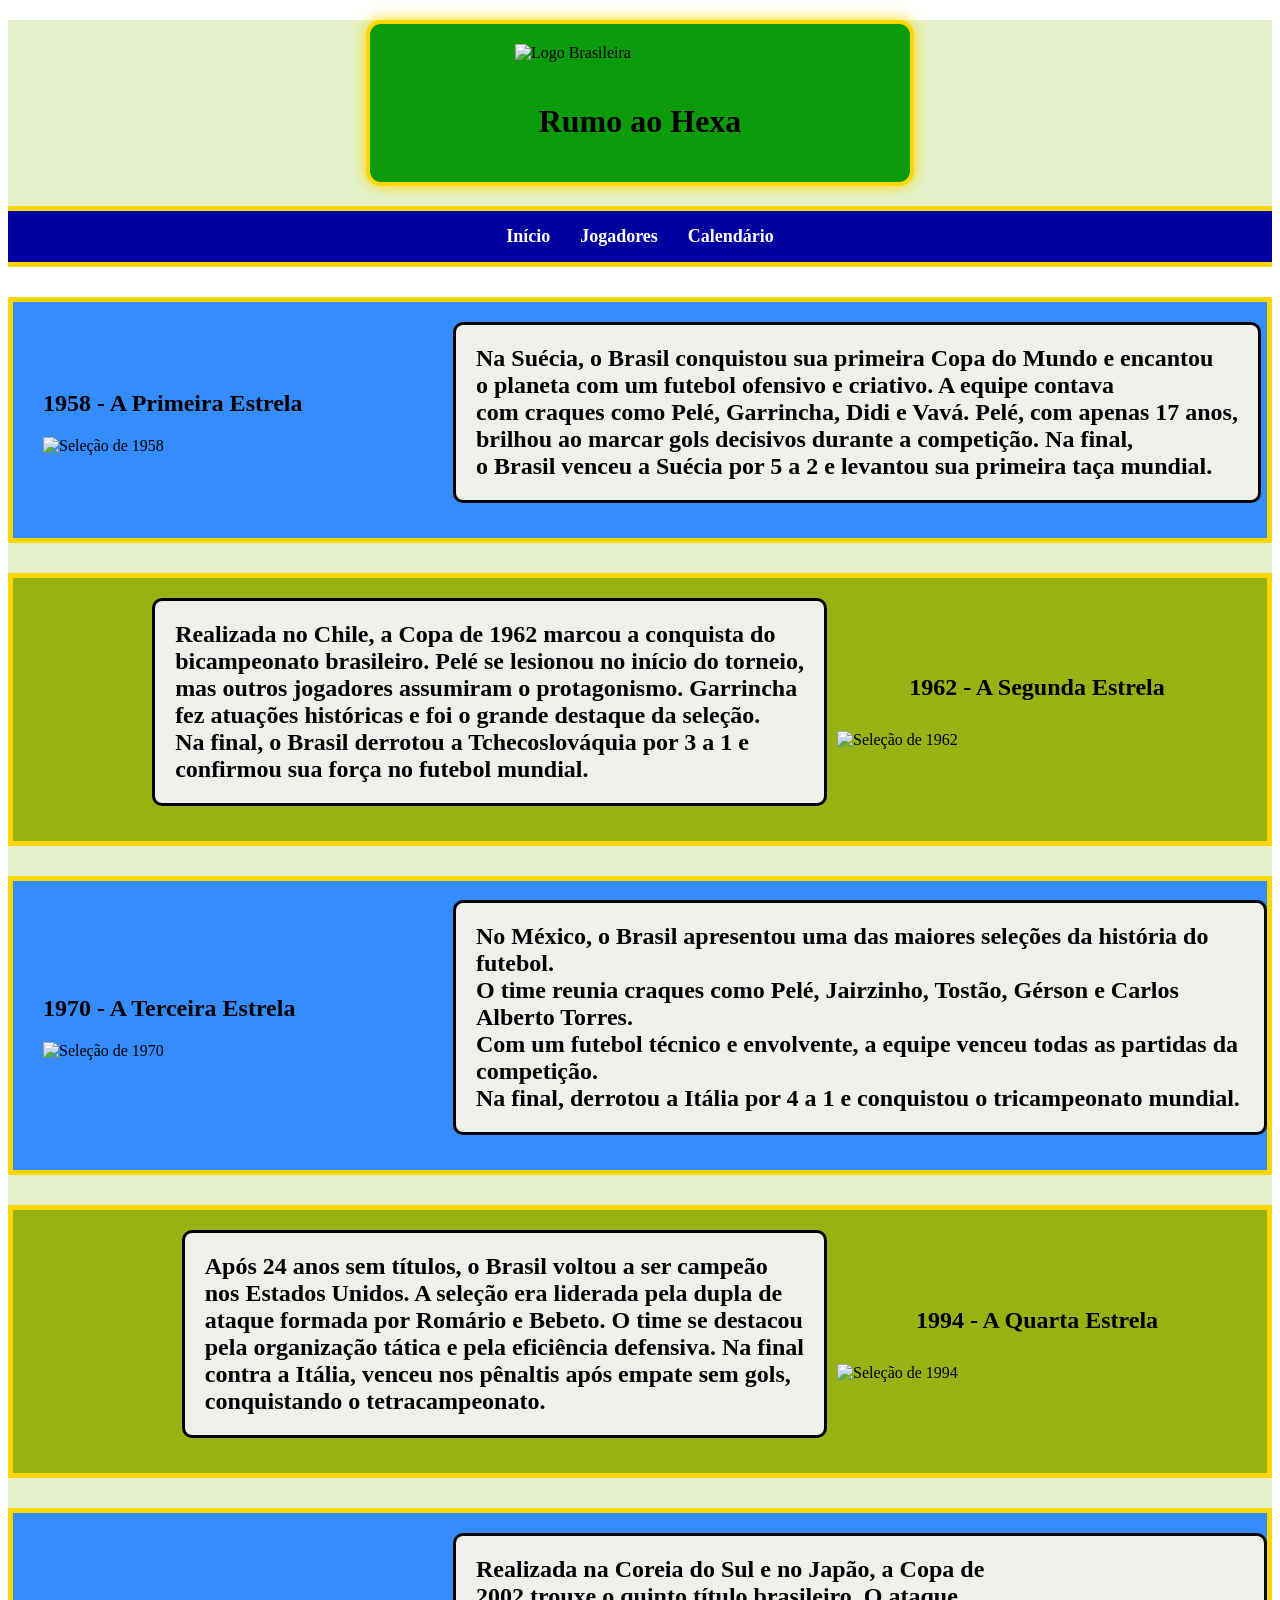
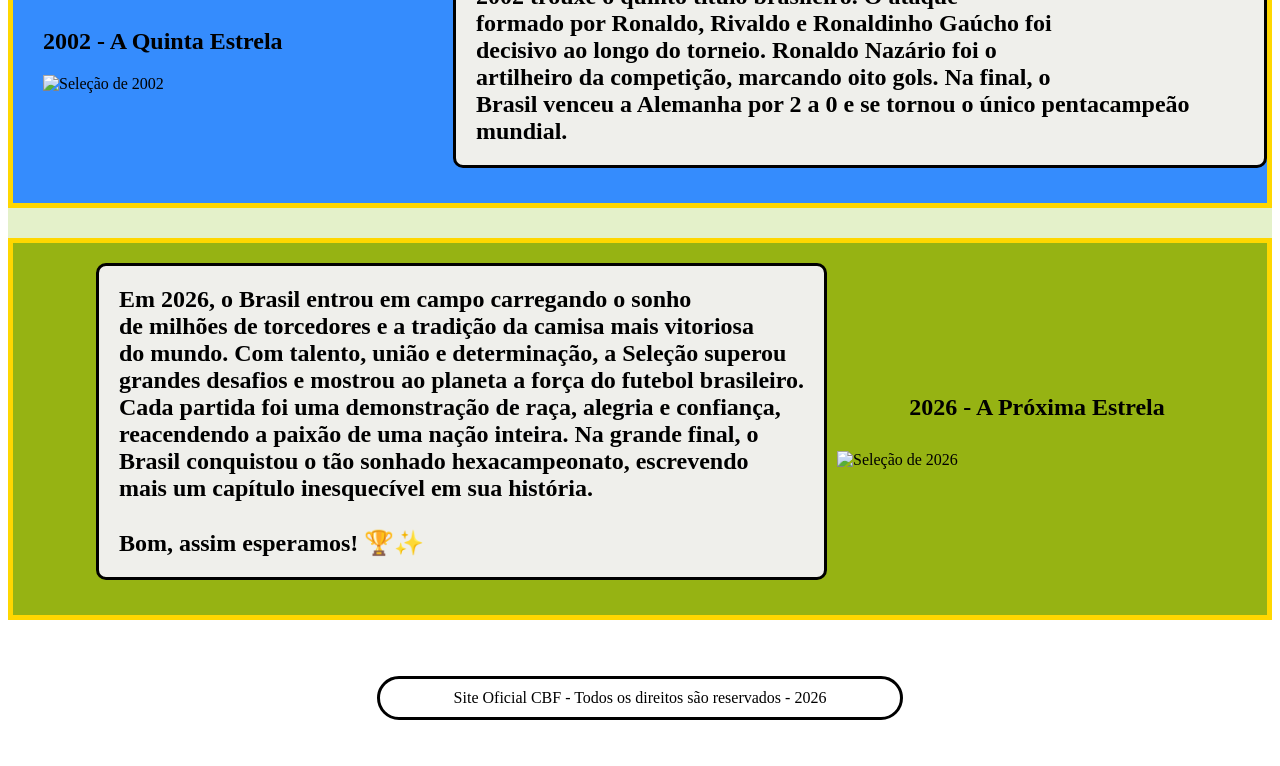
==== hexa.html @ 39a954f6 "primeiro commit" ====
<!DOCTYPE html>
<html lang="en">

<head>
    <meta charset="UTF-8">
    <meta name="viewport" content="width=device-width, initial-scale=1.0">
    <title>Rumo ao Hexa!</title>
    <link rel="stylesheet" href="css/style.css">
</head>

<body>
    <header class="fundinho1">
        <div class="cabecalho1">

            <img src="https://i.pinimg.com/736x/8e/f7/f2/8ef7f26dd135dd692859538a67ccbfe1.jpg" alt="Logo Brasileira"
                width="250" height="auto">

            <h1 class="titupag">Rumo ao Hexa</h1>

        </div>
        <div class="navega">
            <nav>
                <ul>
                    <li><a href="index.html">Início</a></li>
                    <li><a href="jogadores.html">Jogadores</a></li>
                    <li><a href="calendario.html">Calendário</a></li>
                </ul>
            </nav>
        </div>
    </header>

    <div class="linhas"></div>

    <section class="fundinho1">

        <div class="titulos9">
            <div class="titulo02">
                <h1>1958 - A Primeira Estrela</h1>

                <div class="conteudo">

                    <img src="https://crfb.museudofutebol.org/anexos/imagem/499456/w:640/h:640/c:0" alt="Seleção de 1958"
                    width="400" height="auto">
                </div>

            </div>
            <h2 class="est1">
                Na Suécia, o Brasil conquistou sua primeira Copa do Mundo e encantou
                <br> o planeta com um futebol ofensivo e criativo.
                A equipe contava
                <br> com craques como Pelé, Garrincha, Didi e Vavá.
                Pelé, com apenas 17 anos,
                <br> brilhou ao marcar gols decisivos durante a competição.
                Na final,
                <br> o Brasil venceu a Suécia por 5 a 2 e levantou sua primeira taça mundial.
            </h2>
        </div>

       

        <div class="linhas"></div>

        <div class="titulos1">
            <h2 class="est2">Realizada no Chile, a Copa de 1962 marcou a conquista do
                <br>bicampeonato brasileiro.
                Pelé se lesionou no início do torneio,
                <br>mas outros jogadores assumiram o protagonismo.
                Garrincha
                <br>fez atuações históricas e foi o grande destaque da seleção.
                <br>Na final, o Brasil derrotou a Tchecoslováquia por 3 a 1 e
                <br>confirmou sua força no futebol mundial.
            </h2>
            <div class="titulo01">

                <h1>1962 - A Segunda Estrela</h1>

                <div class="conteudo">



                    <img src="https://i.pinimg.com/1200x/f5/26/b0/f526b0eee6489e0107a037c20219e3b4.jpg"
                        alt="Seleção de 1962" width="400" height="auto">

                </div>

            </div>
        </div>

        <div class="linhas"></div>

        <div class="titulos9">
            <div class="titulo02">
                <h1>1970 - A Terceira Estrela</h1>

                <div class="conteudo">

                    <img src="https://i.pinimg.com/1200x/bd/3f/70/bd3f70a12b6f508e7a1db24d418e9f1c.jpg"
                        alt="Seleção de 1970" width="400" height="auto">
                </div>

            </div>
            <h2 class="est1">
                No México, o Brasil apresentou uma das maiores seleções da história do futebol.
                <br> O time reunia craques como Pelé, Jairzinho, Tostão, Gérson e Carlos Alberto Torres.
                <br> Com um futebol técnico e envolvente, a equipe venceu todas as partidas da competição.
                <br> Na final, derrotou a Itália por 4 a 1 e conquistou o tricampeonato mundial.
                <br>
            </h2>
        </div>

        <div class="linhas"></div>

        <div class="titulos1">
            <h2 class="est2">
                Após 24 anos sem títulos, o Brasil voltou a ser campeão
                <br>nos Estados Unidos.
                A seleção era liderada pela dupla de
                <br> ataque formada por Romário e Bebeto.
                O time se destacou
                <br> pela organização tática e pela eficiência defensiva.
                Na final
                <br>contra a Itália, venceu nos pênaltis após empate sem gols,
                <br> conquistando o tetracampeonato.
            </h2>
            <div class="titulo01">

                <h1>1994 - A Quarta Estrela</h1>

                <div class="conteudo">


                    <img src="https://i.pinimg.com/1200x/62/51/db/6251db950dcbb1b071a514f2da467535.jpg"
                        alt="Seleção de 1994" width="400" height="auto">

                </div>

            </div>
        </div>

        <div class="linhas"></div>

        <div class="titulos9">
            <div class="titulo02">
                <h1>2002 - A Quinta Estrela</h1>

                <div class="conteudo">

                    <img src="https://i.pinimg.com/1200x/12/29/3d/12293d075efcef2bb34e04aed95283e6.jpg"
                        alt="Seleção de 2002" width="400" height="auto">
                </div>

            </div>
            <h2 class="est1">
                Realizada na Coreia do Sul e no Japão, a Copa de
                <br> 2002 trouxe o quinto título brasileiro.
                O ataque
                <br> formado por Ronaldo, Rivaldo e Ronaldinho Gaúcho foi
                <br> decisivo ao longo do torneio.
                Ronaldo Nazário foi o
                <br> artilheiro da competição, marcando oito gols.
                Na final, o
                <br> Brasil venceu a Alemanha por 2 a 0 e se tornou o único pentacampeão mundial.
                <br>

            </h2>
        </div>




        <div class="linhas"></div>

        <div class="titulos1">
            <h2 class="est2">
                Em 2026, o Brasil entrou em campo carregando o sonho
                <br> de milhões de torcedores e a tradição da camisa
                mais vitoriosa
                <br> do mundo.
                Com talento, união e determinação, a Seleção superou
                <br> grandes desafios e mostrou ao planeta a força do
                futebol brasileiro. <br>
                Cada partida foi uma demonstração de raça, alegria e confiança,
                <br> reacendendo a paixão de uma nação
                inteira.
                Na grande final, o
                <br> Brasil conquistou o tão sonhado hexacampeonato, escrevendo
                <br> mais um capítulo
                inesquecível em sua história.
                <br><br> Bom, assim esperamos! 🏆✨
            </h2>
            <div class="titulo01">

                <h1>2026 - A Próxima Estrela</h1>

                <div class="conteudo">


                    <img src="https://i.pinimg.com/1200x/fd/5b/05/fd5b05b0379e5cc12d2f634c26e0e06d.jpg"
                        alt="Seleção de 2026" width="400" height="auto">

                </div>

            </div>
        </div>



    </section>
    <br><br>
    <div class="final123">
        <footer class="finalzin">
            Site Oficial CBF - Todos os direitos são reservados - 2026
        </footer>
    </div>
    <br>
</body>

</html>
---- css/style.css ----
.jogadores {
    display: flex;
    justify-content: center;
    flex-wrap: wrap;
    gap: 120px;
}

.jogador {
    text-align: center;
}

.jogador img {
    border-radius: 10px;
    transition: 0.3s;



    border-top: 8px solid gold;
    margin-top: 15px;
    padding-top: 1px;

    border-left: 8px solid gold;
    margin-top: 15px;
    padding: 1px;

    border-right: 8px solid gold;
    margin-top: 15px;
    padding: 1px;
}

.jogador img {
    border-bottom: 8px solid gold;
    padding-bottom: 1px;
}

.agenda h1 {
    text-align: center;
    margin-bottom: 30px;
}

.agenda {

    border-top: 3px solid gold;
    padding-top: 20px;
    margin-top: 30px;
}

.time {
    text-align: center;
}

.time h2 {
    margin-bottom: 10px;
}

.time img {
    width: 120px;
}

.vs {
    color: darkred;
    font-size: 30px;
    font-weight: bold;

    margin-top: 50px;
}

.jogo {
    display: flex;
    justify-content: center;
    align-items: center;
    gap: 40px;

    border: 2px solid gold;
    border-radius: 10px;

    padding: 30px;

    width: 600px;

    margin: 30px auto;
}



.jogador img:hover {
    transform: scale(1.05);
}

.cabecalho {
    display: flex;
    flex-direction: column;
    align-items: center;
    justify-content: center;
    gap: 20px;

    background-color: rgb(11, 155, 11);

    width: 500px;
    margin: 20px auto;

    border: 4px solid gold;
    border-radius: 15px;

    padding: 20px;

    box-shadow: 0 0 15px gold;
}

.cabecalho1 {
    display: flex;
    flex-direction: column;
    align-items: center;
    justify-content: center;
    gap: 20px;

    background-color: rgb(11, 155, 11);

    width: 500px;
    margin: 20px auto;

    border: 4px solid gold;
    border-radius: 15px;

    padding: 20px;

    box-shadow: 0 0 15px gold;
}

.testos {
    display: flex;
    justify-content: center;
    align-items: center;
    gap: 6px;
}

.fundinho1 {
    background-color: rgb(228, 241, 202);
}

.logo {
    width: 120;
    height: auto;

    margin-top: 30px;
}

nav {
    border-top: 5px solid gold;
    margin-top: 15px;
    padding-top: 15px;

    background-color: rgb(0, 0, 160);
}

nav {
    border-bottom: 5px solid gold;
    padding-bottom: 15px;

}

.navega ul {
    display: flex;
    justify-content: center;
    gap: 30px;
    list-style: none;
    padding: 0;
    margin: 0;

}

.navega a {
    text-decoration: none;
    color: white;
    font-weight: bold;
    font-size: 18px;

}

.navega a:hover {
    color: gold;
}

.mensagem {
    border-top: 5px solid gold;
    padding-top: 15px;
}

.finalzin {
    text-align: center;
}

.mensagem2 {
    text-align: center;
}

.botao {
    background-color: rgb(255, 255, 255);
    color: blue;
    padding: 10px 20px;
    border-radius: 5px;

}

.botao:hover {
    background-color: solid gold;
    color: green;
}

.gks {
    display: flex;
    justify-content: center;
    align-items: center;
    gap: 15px;

    border: 4px solid green;
    padding: 10px;

}

.defen {
    display: flex;
    justify-content: center;
    align-items: center;
    gap: 10px;

    border: 4px solid blue;
    padding: 10px;
}

.est2 {
    border: 3px solid;
    border-radius: 10px;
    padding: 20px;
    background-color: rgb(239, 239, 235)
}

.est1 {
    border: 3px solid;
    border-radius: 10px;
    padding: 20px;
    background-color: rgb(239, 239, 235)
}

.meioca {
    display: flex;
    justify-content: center;
    align-items: center;
    gap: 10px;

    border: 4px solid green;
    padding: 10px;
}

.titulo01 h1 {
    text-align: center;
    margin-bottom: 30px;
}


.titulos1 {
    display: flex;
    justify-content: right;
    align-items: center;
    gap: 10px;

    border-right: 20px;
    border-radius: 10px solid gold;
    border: 5px solid gold;
    padding-right: 30px;
    padding-bottom: 15px;

    background-color: rgb(150, 179, 19);
}

.linhas {
    border: 10px white;
    padding: 15px;
}

.final123 {
    border: 3px solid;
    border-radius: 30px;
    padding: 10px;

    width: 500px;
    margin: 20px auto;

}

.titulos {
    display: flex;
    justify-content: left;
    align-items: center;
    gap: 10px;

    border-right: 20px;
    border-radius: 10px solid gold;
    border: 5px solid gold;
    padding-left: 30px;
    padding-bottom: 15px;

    background-color: rgb(53, 140, 253);
}

.titulos9 {
    display: flex;
    justify-content: left;
    align-items: center;
    gap: 10px;

    border-right: 20px;
    border-radius: 10px solid gold;
    border: 5px solid gold;
    padding-left: 30px;
    padding-bottom: 15px;

    background-color: rgb(53, 140, 253);
}

.conteudo {
    display: flex;
    justify-content: center;
    align-items: center;
    gap: 30px;
}

.ataca {
    display: flex;
    justify-content: center;
    align-items: center;
    gap: 10px;

    border: 4px solid blue;
    padding: 10px;

}

.division {
    display: flex;
    justify-content: center;
    align-items: center;
    gap: 10px;

    border-top: 2px solid green;
    padding: 20px;

}

.division02 {
    display: flex;
    justify-content: center;
    align-items: center;
    gap: 10px;

    border-bottom: 2px solid green;
    padding: 40px;
}
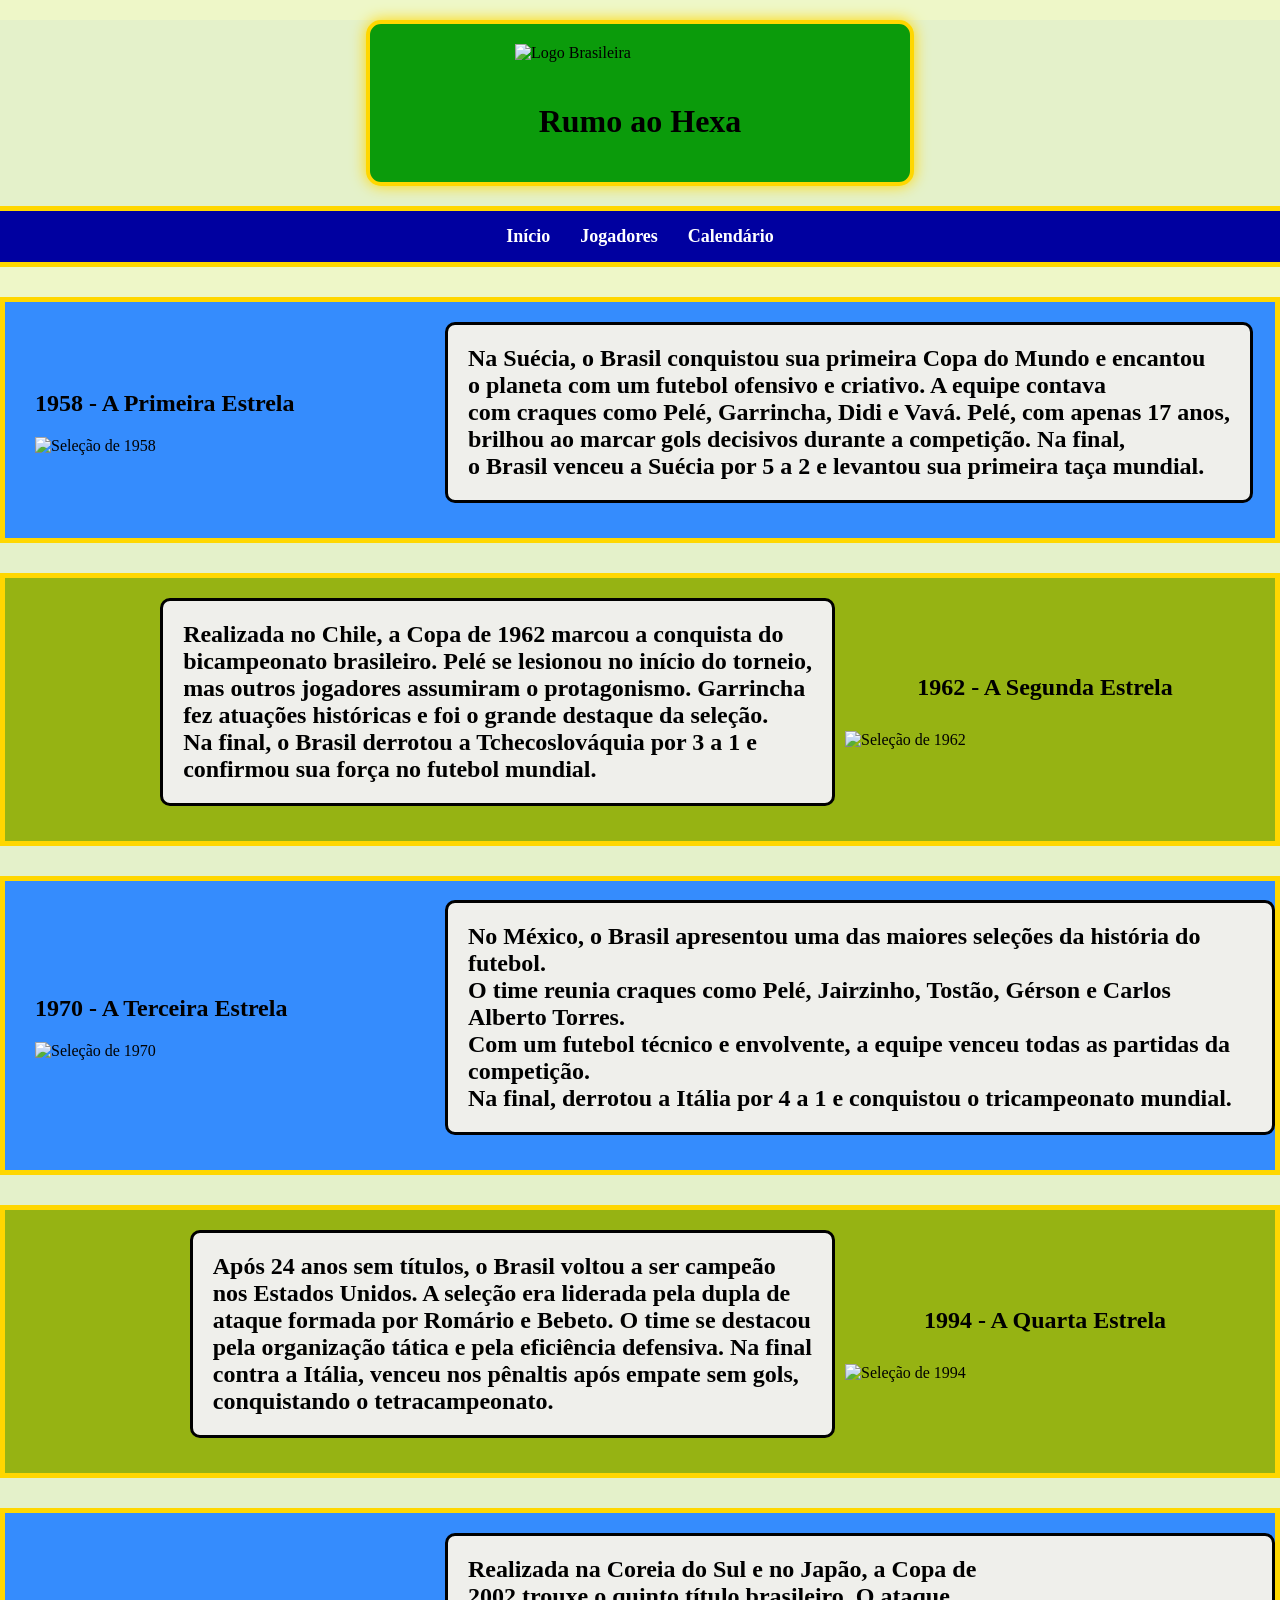
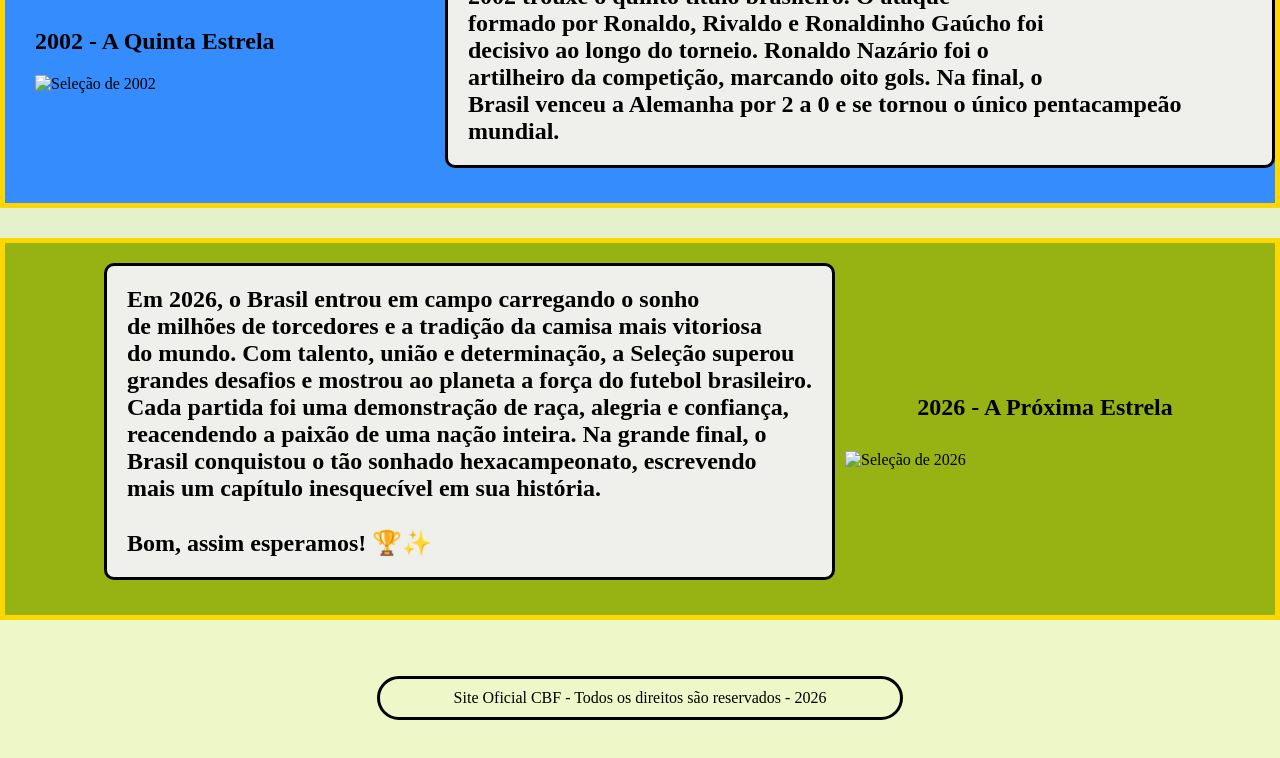
==== commit a82b6205: "five commit" ====
--- a/hexa.html
+++ b/hexa.html
@@ -8,7 +8,7 @@
     <link rel="stylesheet" href="css/style.css">
 </head>
 
-<body>
+<body class="body">
     <header class="fundinho1">
         <div class="cabecalho1">
 
@@ -39,8 +39,8 @@
 
                 <div class="conteudo">
 
-                    <img src="https://crfb.museudofutebol.org/anexos/imagem/499456/w:640/h:640/c:0" alt="Seleção de 1958"
-                    width="400" height="auto">
+                    <img src="https://crfb.museudofutebol.org/anexos/imagem/499456/w:640/h:640/c:0"
+                        alt="Seleção de 1958" width="400" height="auto">
                 </div>
 
             </div>
@@ -56,7 +56,7 @@
             </h2>
         </div>
 
-       
+
 
         <div class="linhas"></div>
 
--- a/css/style.css
+++ b/css/style.css
@@ -94,7 +94,7 @@
     justify-content: center;
     gap: 20px;
 
-    background-color: rgb(11, 155, 11);
+    background-color: rgb(10, 151, 10);
 
     width: 500px;
     margin: 20px auto;
@@ -242,6 +242,21 @@
     background-color: rgb(239, 239, 235)
 }
 
+#titulo {
+    display: flex;
+    justify-content: center;
+    align-items: center;
+    gap: 10px;
+
+    border-right: 30px;
+    border-radius: 10px solid gold;
+    border: 5px solid gold;
+    padding-bottom: 8px;
+    padding-top: 8px;
+
+    background-color:rgb(150, 179, 19); 
+}
+
 .meioca {
     display: flex;
     justify-content: center;
@@ -252,11 +267,38 @@
     padding: 10px;
 }
 
+.calendpag {
+    background-color: rgb(227, 237, 185);
+
+    padding-bottom: 15px;
+}
+
+.body {
+    background-color: #eef7c8;
+    margin: 0;
+    padding: 0;
+}
+
 .titulo01 h1 {
     text-align: center;
     margin-bottom: 30px;
 }
 
+.controles {
+    text-align: center;
+    margin-top: 20px;
+}
+
+.lembrete {
+    text-align: center;
+    margin: 40px auto;
+    width: 70%;
+
+    border: 2px solid gold;
+    border-radius: 10px;
+    background-color: white;
+    padding: 20px;
+}
 
 .titulos1 {
     display: flex;
